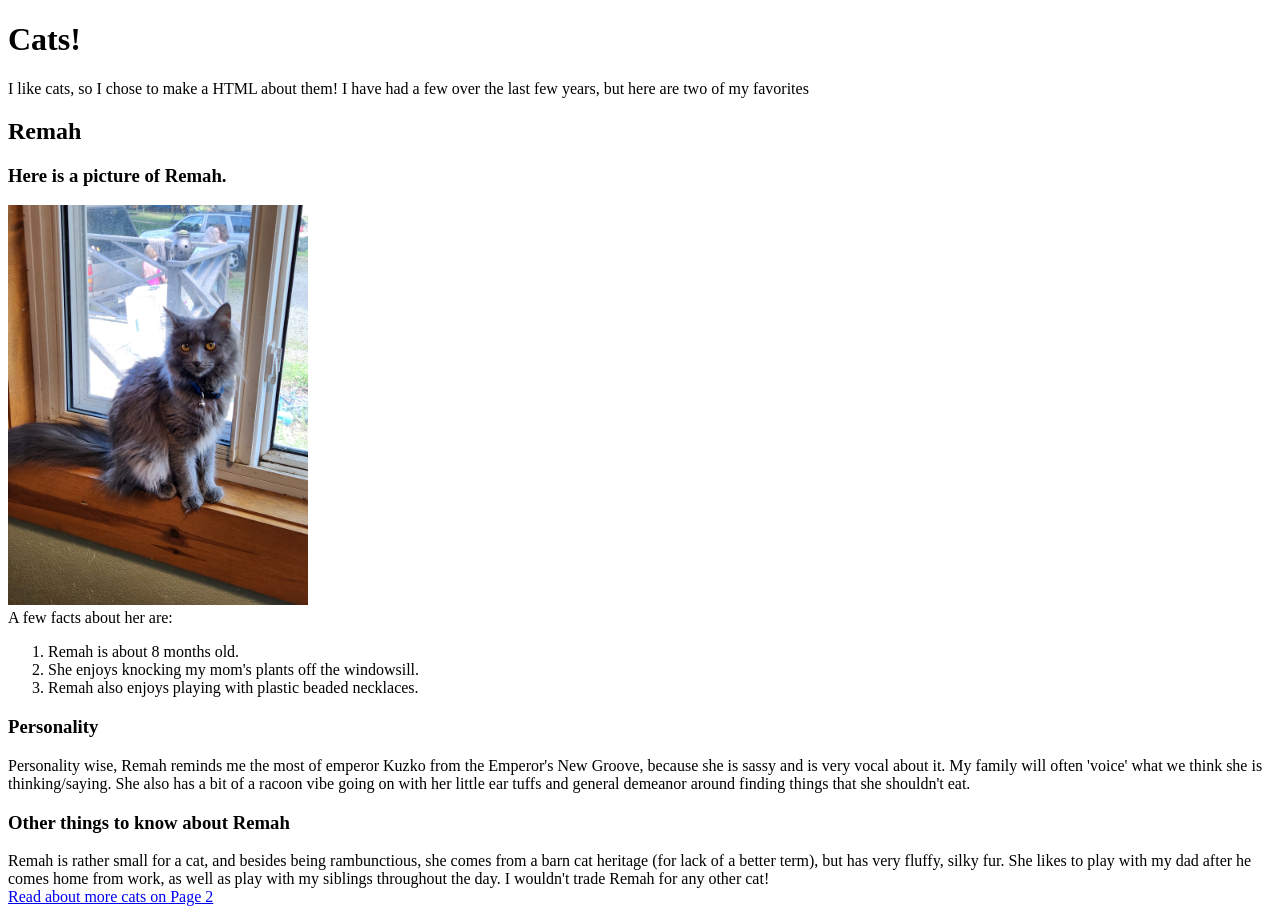
==== index.html @ 800ef059 "adjusted text color, as well as changed definitions in Index.html and page2.html" ====
<!DOCTYPE html>
<html lang="en">
<head>
    <link rel="stylesheet" href="./css/style.css" />
    <meta charset="UTF-8">
    <meta name="viewport" content="width=device-width, initial-scale=1.0">
    <title>I like Cats</title>
</head>
<body><!--style.css file makes the body the brown/orange color-->
    <header class="green"> <!--this creates a header out of the text inside with a green strip for a 
        background. I like this bold green which is why I chose it.-->
    <h1 id="big">Cats!</h1><!--This is the code that's the main title of the page, which is 
    why I used the 'big' id on it so it would really stand out-->
        <p1>
            I like cats, so I chose to make a HTML about them! I have had a few over the last
            few years, but here are two of my favorites
        </p1><!--this is explaining why I chose cats-->
    </header>  
    <main> <!--this is the main portion of the page-->
        <h2 class="pink">Remah</h2> <!--This slighly bolds the name as it's the mainpoint of the page and 
        makes a grey similar to Remah's fur which is why i chose it.-->
        <h3>Here is a picture of Remah.</h3> <!--this is another section which is why it's supposed to be bolded slightly-->
        <img src="Images/Remah.jpg" alt="Remah being Cheeky" width="300" height="400"> <!-- this is to make the image -->
        <section> <!--sections out whats in the text-->
            <p1 class="pink" >A few facts about her are:</p1><!--A liitle something to introduce the list and black looked 
            boring so I chose grey instead-->
            <ol class="general_text"><!--This is an Ordered List. each '<li>' in this is it's own #-->
                <li> Remah is about 8 months old. </li>
                <li> She enjoys knocking my mom's plants off the windowsill. </li>
                <li> Remah also enjoys playing with plastic beaded necklaces. </li>
            </ol>
        </section>
        <div class="flex-container"><!--this is the flex container; it groups the two sections together and 
            puts a very bold yellow color that looks nice with the brown background and the pink and bisque header backgrounds-->
            <div class="box">
                <section><!--Beginning of one section-->
                    <h3 id = "pink_background" class="pink">Personality</h3><!--the colors look nice together and I like the rounded edges of the pink which is why I chose them-->
                    <p1><!--This is a little about the cat's personality, and put in it's own paragraph-->
                        Personality wise, Remah reminds me the most of emperor Kuzko from the Emperor's New 
                        Groove, because she is sassy and is very vocal about it. My family will often 'voice' what we think 
                        she is thinking/saying. She also has a bit of a racoon vibe 
                        going on with her little ear tuffs and general demeanor around finding things that she shouldn't eat.  
                    </p1>
                </section>
            </div>
            <div class="box">
                    <section><!--this is the begining of another section-->
                        <h3 id="Dark_blue_background" class="pink">Other things to know about Remah</h3><!--same reasoning as before; i like the colors-->
                            <p1><!--a chunk of text.-->
                                Remah is rather small for a cat, and besides being rambunctious, she comes from a barn cat heritage (for lack of a better term), but has very fluffy, silky fur.
                                She likes to play with my dad after he comes home from work, as well as play with my siblings throughout the day.
                                I wouldn't trade Remah for any other cat!
                            </p1>
                    </section>
            </div>    
        </div>
    </main>
</body>
<footer><a href="page2.html" class="light_blue">Read about more cats on Page 2</a><!--This gives the user a link to the
next page and its blue so you can see it better.--></footer>

</html>
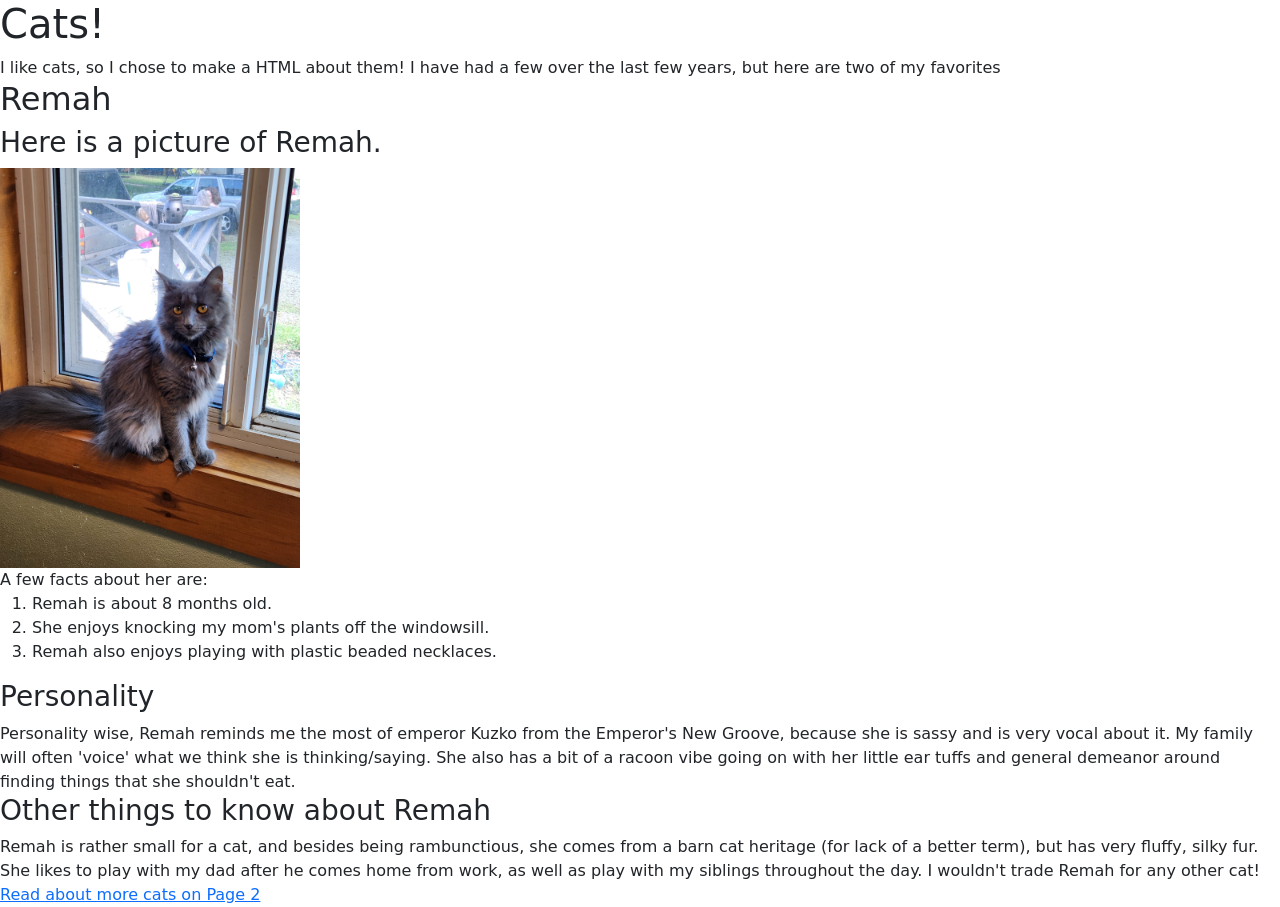
==== commit 8c53e2a1: "Added BootStrap to Index.html and page2.html" ====
--- a/index.html
+++ b/index.html
@@ -1,6 +1,7 @@
 <!DOCTYPE html>
 <html lang="en">
 <head>
+    <link href="https://cdn.jsdelivr.net/npm/bootstrap@5.3.3/dist/css/bootstrap.min.css" rel="stylesheet" integrity="sha384-QWTKZyjpPEjISv5WaRU9OFeRpok6YctnYmDr5pNlyT2bRjXh0JMhjY6hW+ALEwIH" crossorigin="anonymous">
     <link rel="stylesheet" href="./css/style.css" />
     <meta charset="UTF-8">
     <meta name="viewport" content="width=device-width, initial-scale=1.0">
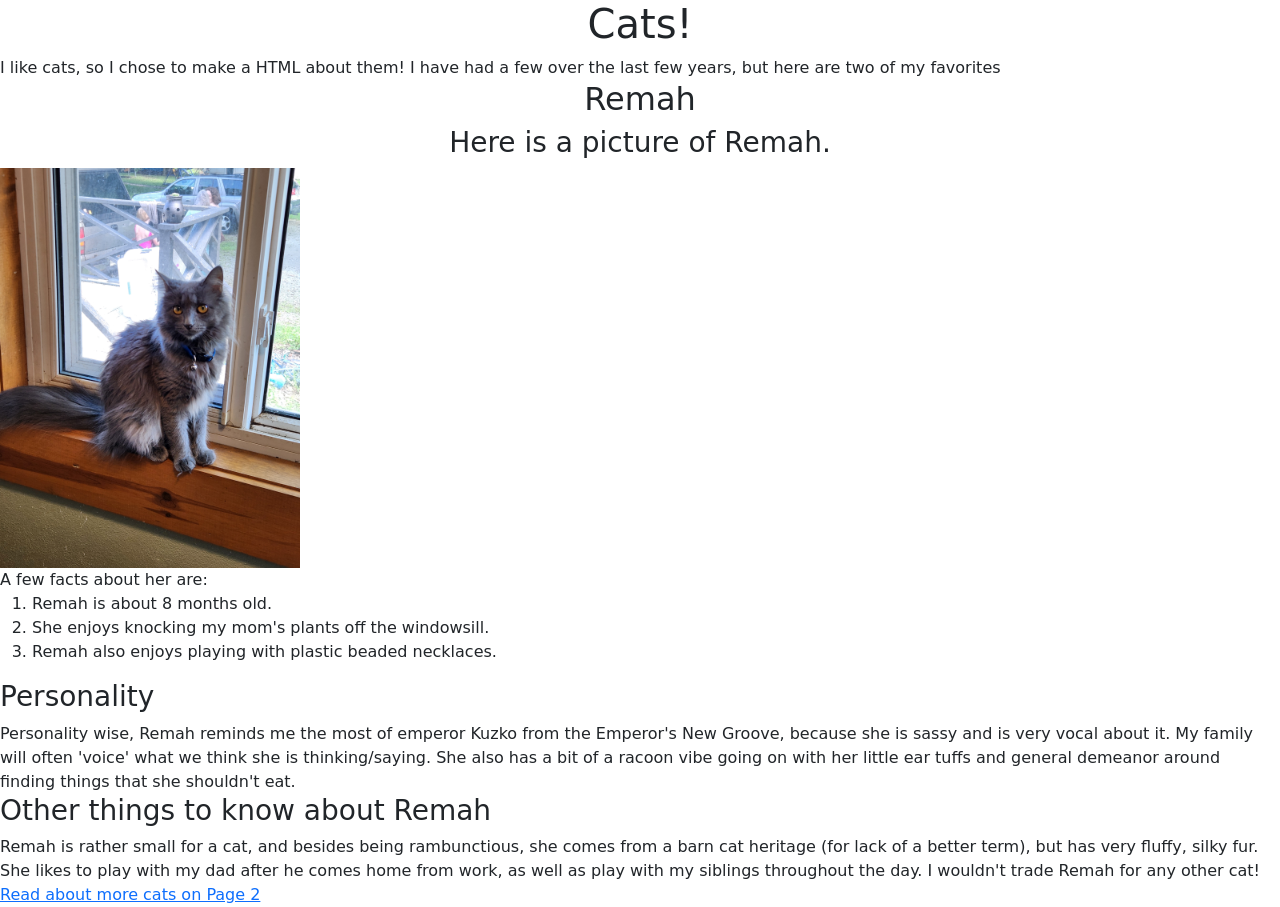
==== commit 7389722f: "changed the present classes in index.html and page2.html" ====
--- a/index.html
+++ b/index.html
@@ -10,7 +10,7 @@
 <body><!--style.css file makes the body the brown/orange color-->
     <header class="green"> <!--this creates a header out of the text inside with a green strip for a 
         background. I like this bold green which is why I chose it.-->
-    <h1 id="big">Cats!</h1><!--This is the code that's the main title of the page, which is 
+    <h1 class="text-center" id="big">Cats!</h1><!--This is the code that's the main title of the page, which is 
     why I used the 'big' id on it so it would really stand out-->
         <p1>
             I like cats, so I chose to make a HTML about them! I have had a few over the last
@@ -18,9 +18,9 @@
         </p1><!--this is explaining why I chose cats-->
     </header>  
     <main> <!--this is the main portion of the page-->
-        <h2 class="pink">Remah</h2> <!--This slighly bolds the name as it's the mainpoint of the page and 
+        <h2 class="text-center" class="pink">Remah</h2> <!--This slighly bolds the name as it's the mainpoint of the page and 
         makes a grey similar to Remah's fur which is why i chose it.-->
-        <h3>Here is a picture of Remah.</h3> <!--this is another section which is why it's supposed to be bolded slightly-->
+        <h3 class="text-center">Here is a picture of Remah.</h3> <!--this is another section which is why it's supposed to be bolded slightly-->
         <img src="Images/Remah.jpg" alt="Remah being Cheeky" width="300" height="400"> <!-- this is to make the image -->
         <section> <!--sections out whats in the text-->
             <p1 class="pink" >A few facts about her are:</p1><!--A liitle something to introduce the list and black looked 
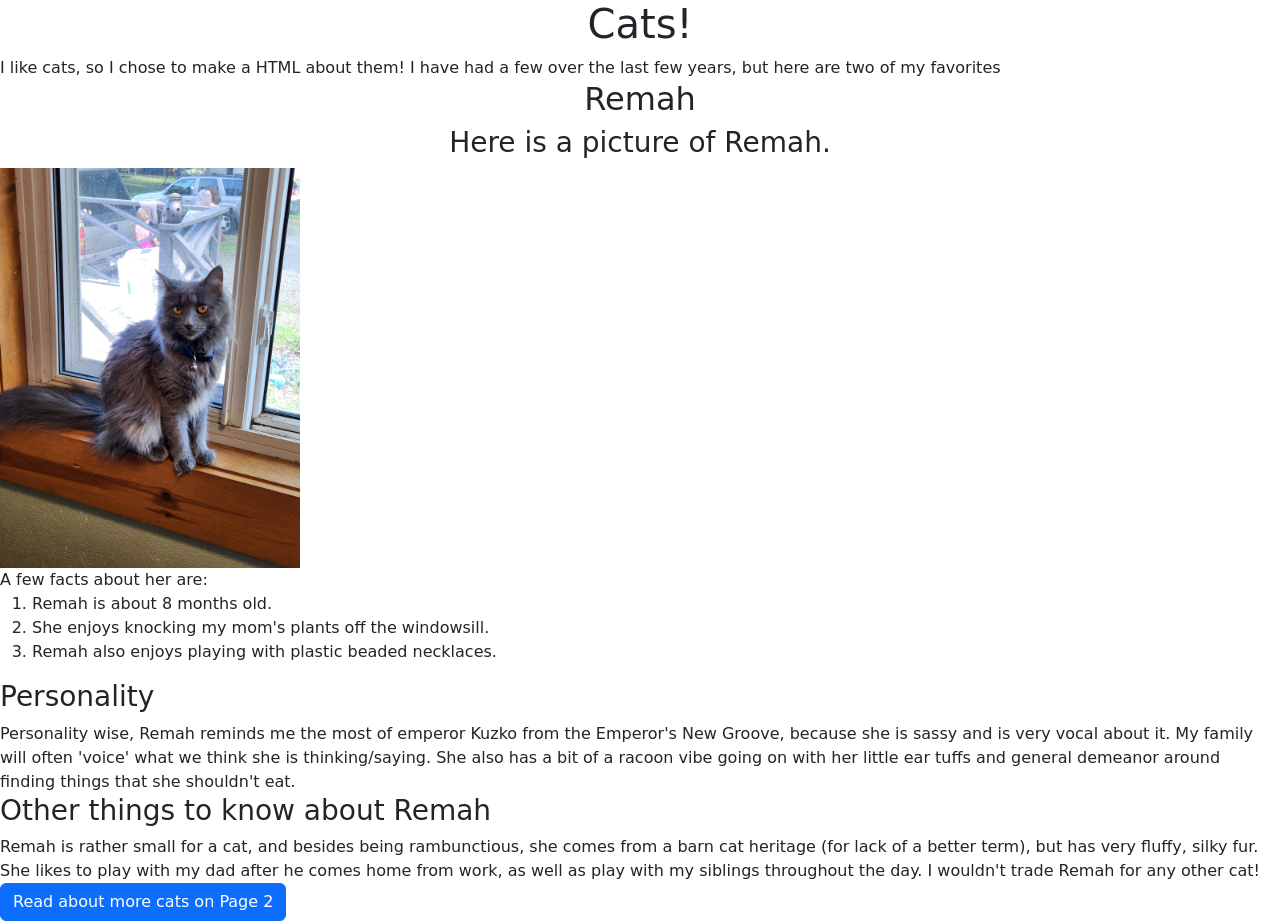
==== commit 14597706: "modified the buttons that link to the other page in idex.html and page2.html" ====
--- a/index.html
+++ b/index.html
@@ -57,7 +57,7 @@
         </div>
     </main>
 </body>
-<footer><a href="page2.html" class="light_blue">Read about more cats on Page 2</a><!--This gives the user a link to the
+<footer><a href="page2.html"  class="btn btn-primary">Read about more cats on Page 2</a><!--This gives the user a link to the
 next page and its blue so you can see it better.--></footer>
 
 </html>
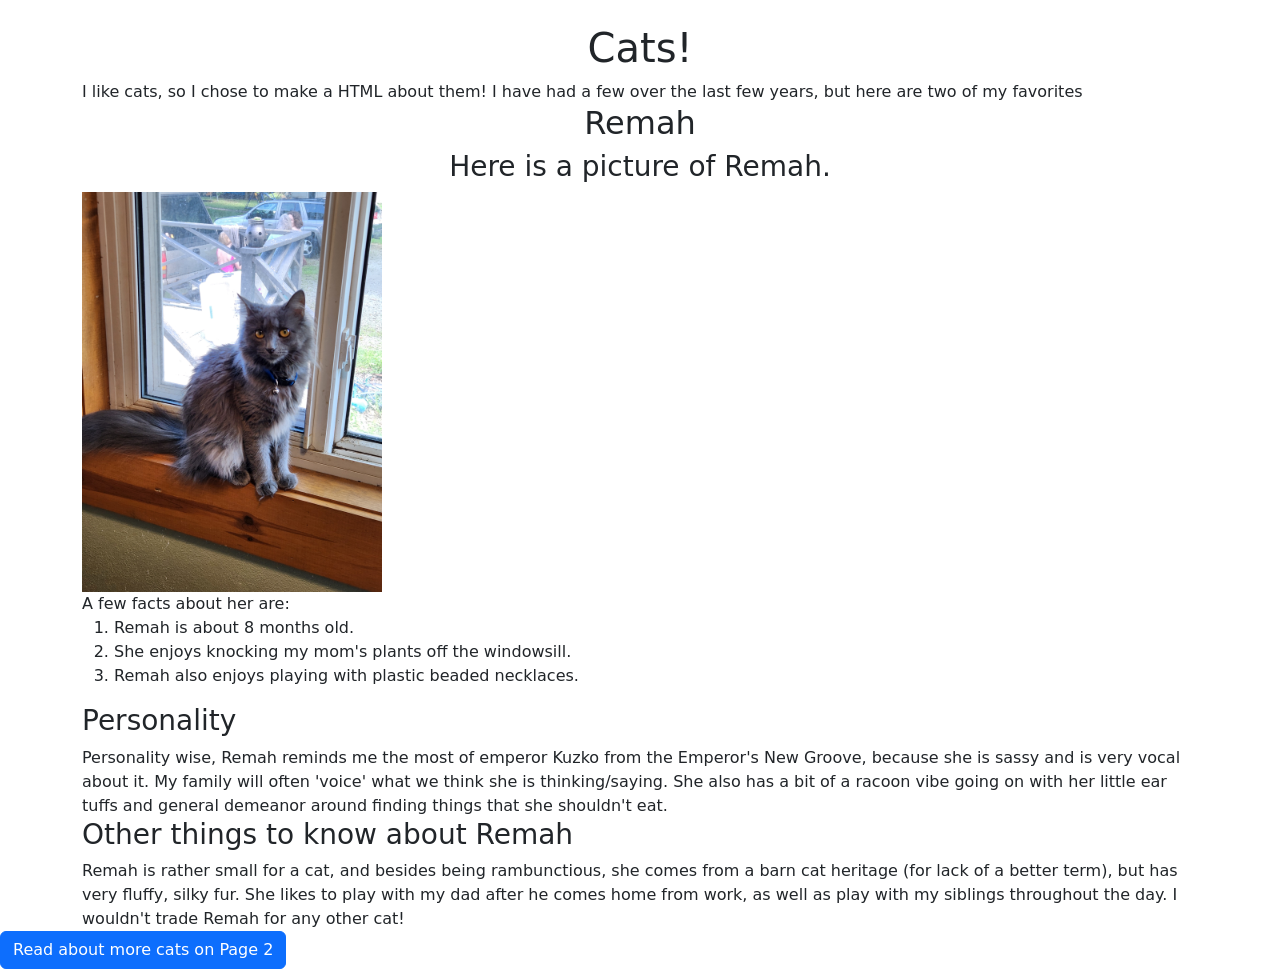
==== commit ad93e114: "added a bootstrap container in index.html and page2.html to align the text and pictures" ====
--- a/index.html
+++ b/index.html
@@ -8,6 +8,7 @@
     <title>I like Cats</title>
 </head>
 <body><!--style.css file makes the body the brown/orange color-->
+    <div class="container mt-4">
     <header class="green"> <!--this creates a header out of the text inside with a green strip for a 
         background. I like this bold green which is why I chose it.-->
     <h1 class="text-center" id="big">Cats!</h1><!--This is the code that's the main title of the page, which is 
@@ -56,8 +57,9 @@
             </div>    
         </div>
     </main>
+</div>
 </body>
-<footer><a href="page2.html"  class="btn btn-primary">Read about more cats on Page 2</a><!--This gives the user a link to the
+<footer><a href="page2.html"  class="btn btn-primary" class="light_blue">Read about more cats on Page 2</a><!--This gives the user a link to the
 next page and its blue so you can see it better.--></footer>
 
 </html>
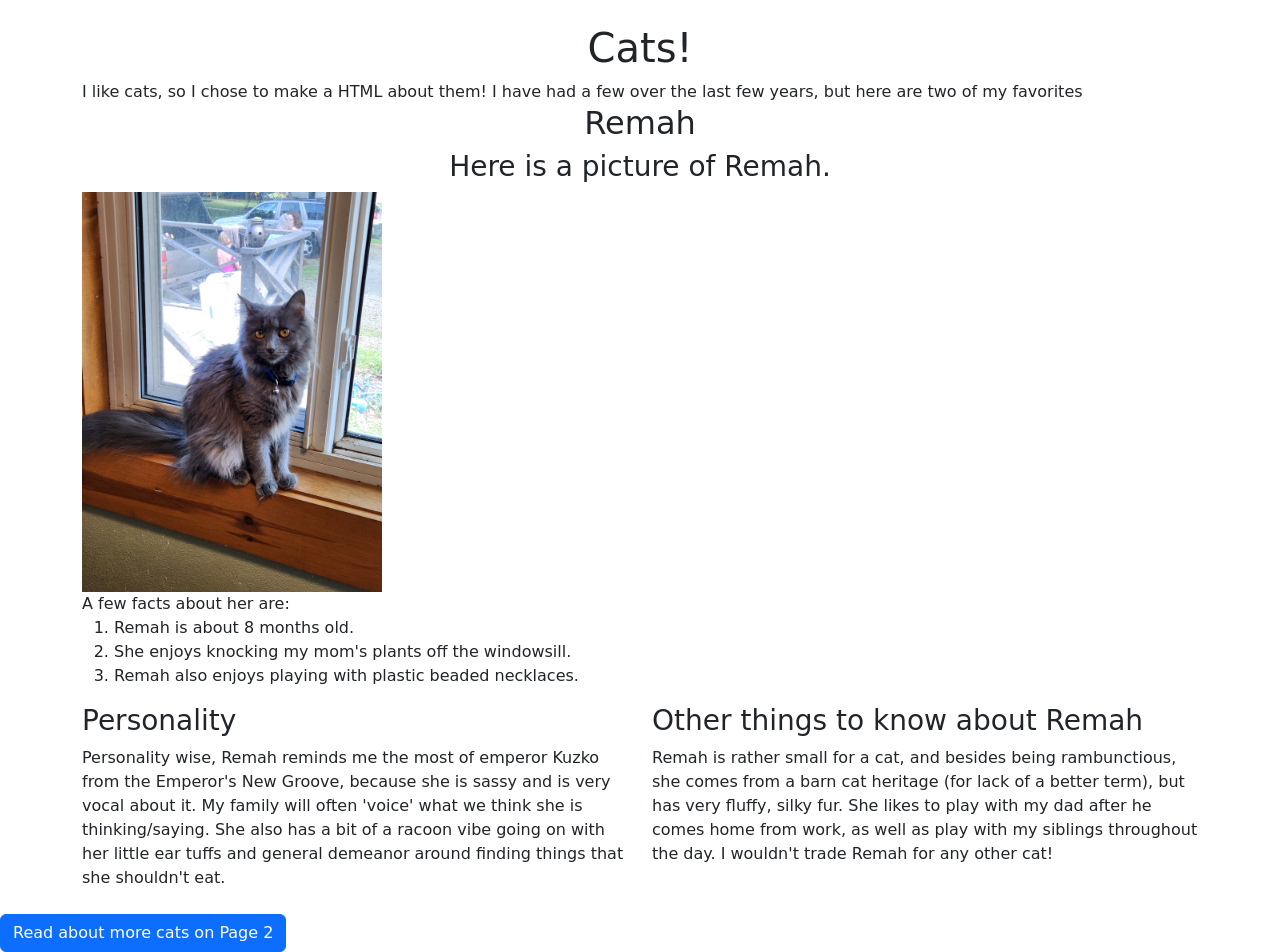
==== commit 3314aa23: "added a BootStrap grid in index.html as well as modifiy the exsisting Style.css to reflect the chang" ====
--- a/index.html
+++ b/index.html
@@ -32,10 +32,10 @@
                 <li> Remah also enjoys playing with plastic beaded necklaces. </li>
             </ol>
         </section>
-        <div class="flex-container"><!--this is the flex container; it groups the two sections together and 
-            puts a very bold yellow color that looks nice with the brown background and the pink and bisque header backgrounds-->
-            <div class="box">
-                <section><!--Beginning of one section-->
+        <div class="row"><!--this is the bootstrap container; it groups the two sections together.-->
+            <div class="box col-md-6 mb-4"> <!-- what this does is takes the bootstrap container, and a) gives it the color and padding, and then makes it so 
+                that the box will move as the screen gets smaller.-->
+                <section ><!--Beginning of one section-->
                     <h3 id = "pink_background" class="pink">Personality</h3><!--the colors look nice together and I like the rounded edges of the pink which is why I chose them-->
                     <p1><!--This is a little about the cat's personality, and put in it's own paragraph-->
                         Personality wise, Remah reminds me the most of emperor Kuzko from the Emperor's New 
@@ -45,8 +45,9 @@
                     </p1>
                 </section>
             </div>
-            <div class="box">
-                    <section><!--this is the begining of another section-->
+            <div class="box col-md-6 mb-4"><!-- what this does is takes the bootstrap container, and a) gives it the color and padding, and then makes it so 
+                that the box will move as the screen gets smaller.-->
+                    <section ><!--this is the begining of another section-->
                         <h3 id="Dark_blue_background" class="pink">Other things to know about Remah</h3><!--same reasoning as before; i like the colors-->
                             <p1><!--a chunk of text.-->
                                 Remah is rather small for a cat, and besides being rambunctious, she comes from a barn cat heritage (for lack of a better term), but has very fluffy, silky fur.
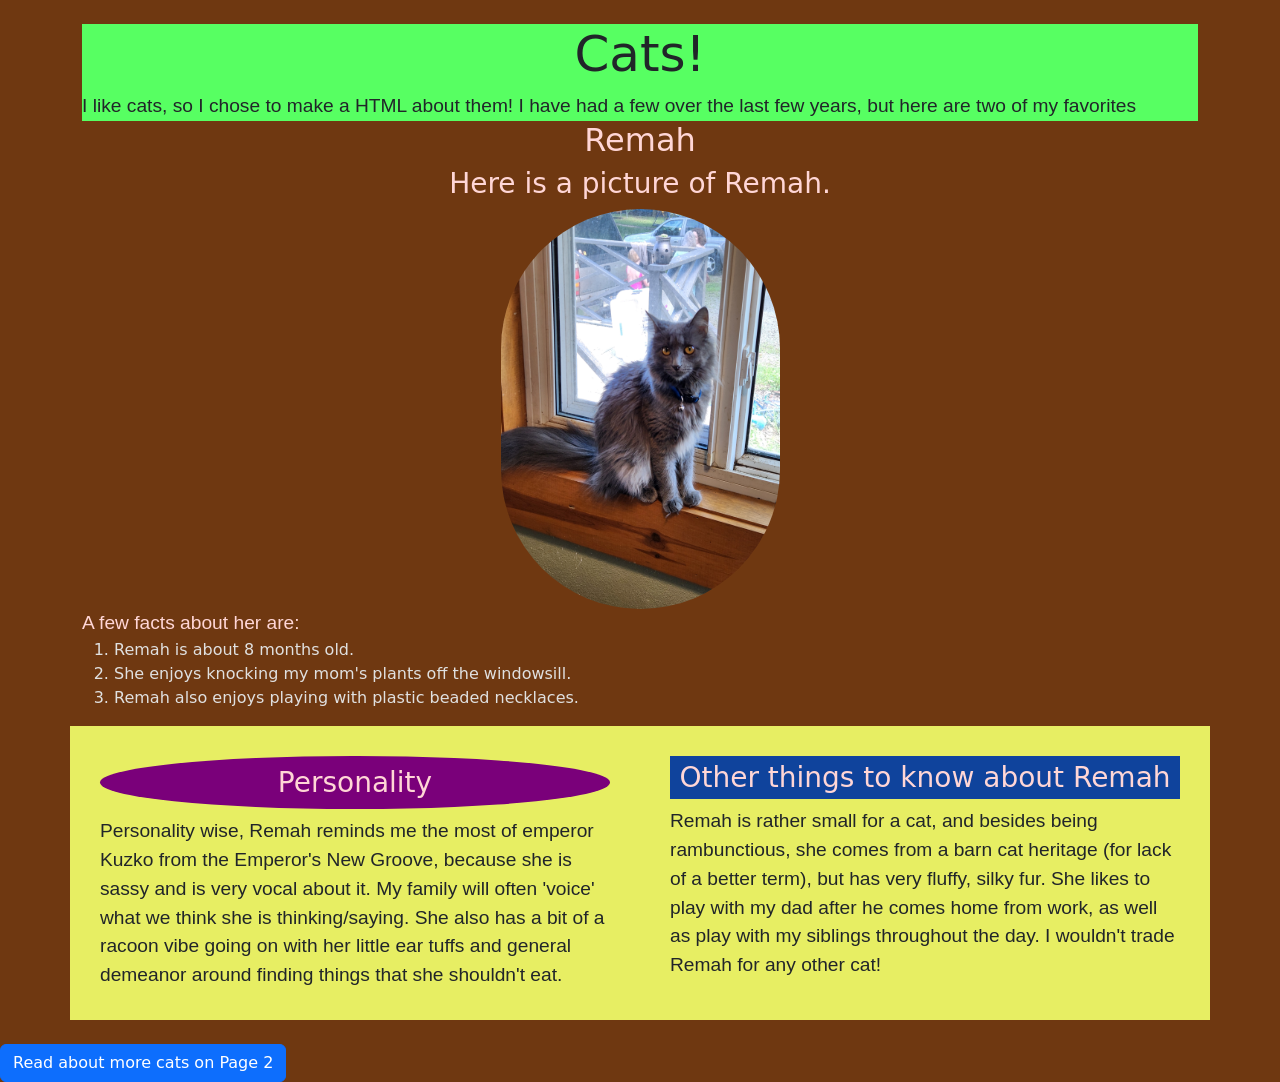
==== commit 9da8e312: "fixed folders to not be absolute" ====
--- a/index.html
+++ b/index.html
@@ -2,7 +2,7 @@
 <html lang="en">
 <head>
     <link href="https://cdn.jsdelivr.net/npm/bootstrap@5.3.3/dist/css/bootstrap.min.css" rel="stylesheet" integrity="sha384-QWTKZyjpPEjISv5WaRU9OFeRpok6YctnYmDr5pNlyT2bRjXh0JMhjY6hW+ALEwIH" crossorigin="anonymous">
-    <link rel="stylesheet" href="./css/style.css" />
+    <link rel="stylesheet" href="./css/Style.css" />
     <meta charset="UTF-8">
     <meta name="viewport" content="width=device-width, initial-scale=1.0">
     <title>I like Cats</title>
@@ -22,7 +22,7 @@
         <h2 class="text-center" class="pink">Remah</h2> <!--This slighly bolds the name as it's the mainpoint of the page and 
         makes a grey similar to Remah's fur which is why i chose it.-->
         <h3 class="text-center">Here is a picture of Remah.</h3> <!--this is another section which is why it's supposed to be bolded slightly-->
-        <img src="Images/Remah.jpg" alt="Remah being Cheeky" width="300" height="400"> <!-- this is to make the image -->
+        <img src="./Images/Remah.jpg" alt="Remah being Cheeky" width="300" height="400"> <!-- this is to make the image -->
         <section> <!--sections out whats in the text-->
             <p1 class="pink" >A few facts about her are:</p1><!--A liitle something to introduce the list and black looked 
             boring so I chose grey instead-->
@@ -47,14 +47,14 @@
             </div>
             <div class="box col-md-6 mb-4"><!-- what this does is takes the bootstrap container, and a) gives it the color and padding, and then makes it so 
                 that the box will move as the screen gets smaller.-->
-                    <section ><!--this is the begining of another section-->
-                        <h3 id="Dark_blue_background" class="pink">Other things to know about Remah</h3><!--same reasoning as before; i like the colors-->
-                            <p1><!--a chunk of text.-->
-                                Remah is rather small for a cat, and besides being rambunctious, she comes from a barn cat heritage (for lack of a better term), but has very fluffy, silky fur.
-                                She likes to play with my dad after he comes home from work, as well as play with my siblings throughout the day.
-                                I wouldn't trade Remah for any other cat!
-                            </p1>
-                    </section>
+                <section ><!--this is the begining of another section-->
+                    <h3 id="Dark_blue_background" class="pink">Other things to know about Remah</h3><!--same reasoning as before; i like the colors-->
+                        <p1><!--a chunk of text.-->
+                            Remah is rather small for a cat, and besides being rambunctious, she comes from a barn cat heritage (for lack of a better term), but has very fluffy, silky fur.
+                            She likes to play with my dad after he comes home from work, as well as play with my siblings throughout the day.
+                            I wouldn't trade Remah for any other cat!
+                        </p1>
+                </section>
             </div>    
         </div>
     </main>
--- a/css/Style.css
+++ b/css/Style.css
@@ -0,0 +1,66 @@
+h2{
+    color:#FFD6D6;
+}
+h3{
+    color:#FFD6D6;
+}
+body {
+    background-color: #6F3811;
+}
+
+p1{
+    font-family: 'Arial Narrow', Arial, sans-serif;
+    font-size: larger;
+    font-weight: regular;
+}    
+img{
+    width:25%;
+    border-radius: 150px;
+    display: block;
+    margin: auto;
+}
+.green {
+    background-color: #57FF62;
+}
+.pink {
+    color:#FFD6D6;
+}
+
+.light_blue{
+    color:#9EEDF0;
+}
+
+.general_text{
+    color:#E0E0E0
+}
+
+
+.box{
+    background-color: #E7EE63;
+    padding: 30px;
+}
+#big{
+ font-size: 50px;
+}
+#pink_background{
+    width:100%;
+    background-color: #7A007A; 
+    border-radius: 100%;
+    text-align: center;
+    padding: 10px;
+}
+#Dark_blue_background{
+    width: 100%;
+    background-color: #0f439c;
+    text-align: center;
+    padding: 5px;
+}
+@media (max-width: 600px) {
+    body{
+        font-size: 16px;
+    }
+    .flex-container{
+        flex-direction: column;
+        align-items:center;
+    }
+}
